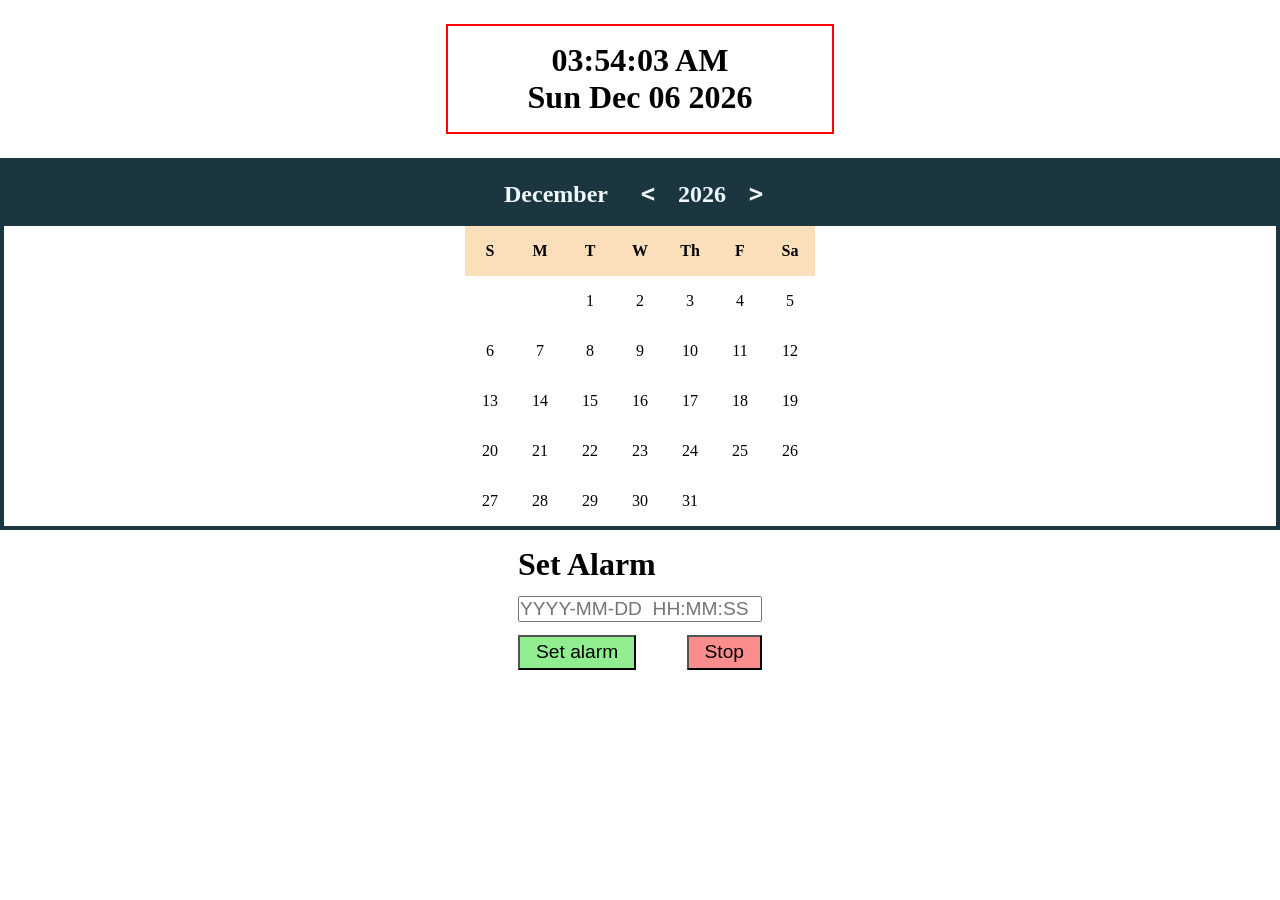
==== clock.html @ 746efd58 "Alarm Clock App" ====
<!doctype html>
    <html lang="en">
      <head>
        <!-- Required meta tags -->
        <meta charset="utf-8">
        <meta name="viewport" content="width=device-width, initial-scale=1, shrink-to-fit=no">
        <link rel="stylesheet" href="styles.css">

        <title>Clock and Alarm</title>
      </head>
      <body onload="updateclock(); setInterval('updateclock()',1000)">

        <div class="container">
            <div class="section">
                <!-- current time -->
                <div class="time">
                    <div id="clock">

                    </div>
                        <div id="clock2">

                    </div>
                </div>
            </div>
                <div class=" section calendar">
                    <div class="calendar-header">
                        <span class="month-picker" id="month-picker">January</span>
                        <div class="year-picker">
                            <span class="year-change" id="prev-year">
                                <pre><</pre>
                            </span>
                            <span id="year">2021</span>
                            <span class="year-change" id="next-year">
                                <pre>></pre>
                            </span>
                        </div>
                    </div>
                    <div class="calendar-body">
                        <div class="calendar-week-day">
                            <div>S</div>
                            <div>M</div>
                            <div>T</div>
                            <div>W</div>
                            <div>Th</div>
                            <div>F</div>
                            <div>Sa</div>
                        </div>
                        <div class="calendar-days"></div>
                    </div>
                    <div class="month-list"></div>
                </div>
            <div class="section alarm">
                    <h3> Set Alarm </h3>
                    <form>
                        <div class="form-group">
                            <input type="text" id="alarm" name="alarm" placeholder="YYYY-MM-DD  HH:MM:SS">
                        </div>
                        <div class="buttons">
                            <button type="submit" class="btn" id="alarmsubmit">Set alarm</button>
                            <button type="submit" class="btn" id="alarmstop" onclick="stop()">Stop</button>
                        </div>
                    </form>
            </div>
            <div class="alarmAlert"></div>
        </div>
    </div>


      <audio id="my-audio" controls style="display:none">
        <source src="https://amazing-js-project.netlify.app/clock%20and%20alarm/audios/alarm.mp3" type="audio/mpeg">
      </audio>
	<script src="script.js"></script>
      </body>
    </html>
---- styles.css ----
* {
    padding: 0;
    margin: 0;
    box-sizing: border-box;
  }
  .container {
    width: 100%;
    margin: auto;
    display: flex;
    flex-direction: column;
    align-items: center;
  }
  .section {
    width: fit-content;
  }
  .time {
    margin: 1.5rem;
    padding: 1rem 5rem;
    max-width: 512px;
    border: 2px solid red;
    font-size: 2rem;
    font-weight: 800;
    display: flex;
    flex-direction: column;
    text-align: center;
  }
  .time:hover {
    background-color: red;
    color: aliceblue;
    -webkit-box-shadow: inset 0 0 30px red, 0 0 30px red;
    -moz-box-shadow: inset 0 0 30px red, 0 0 30px red;
    box-shadow: inset 0 0 30px red, 0 0 30px red;
  }
  .alarm {
    margin: 1rem;
  }
  .alarm input {
    display: block;
  }
  .alarm,
  .alarm button,
  .alarm label,
  .alarm input {
    font-size: 1.2rem;
  }
  .alarm h3 {
    font-size: 2rem;
  }
  form {
    margin-bottom: 0.8rem;
  }
  .form-group > * {
    margin: 0.8rem 0;
  }
  .alarm .buttons {
    display: flex;
    justify-content: space-between;
  }
  #alarmsubmit {
    padding: 0.3rem 1rem;
    background-color: #90ee90;
  }
  #alarmsubmit:hover {
    background-color: #5cc55c;
  }
  #alarmstop {
    padding: 0.3rem 1rem;
    background-color: #fb8d8d;
  }
  #alarmstop:hover {
    background-color: #fc4f4f;
  }
  
  @media (max-width: 548px) {
    .time {
      margin: 1rem;
      padding: 0.3rem 2rem;
      font-size: 1.5rem;
    }
    .alarm {
      margin: 0.5rem;
    }
  }
  
  .calendar {
    width: 100%;
    margin: 0 0.5rem ;
  display: grid;
  place-items: center;
    border: 4px solid #1B363F;
    overflow: hidden;
    position: relative;
  }
  
  
  .calendar-header {
    padding: 10px;
    width: 100%;
    border: 2px solid #1B363F;
    display: flex;
    justify-content: center;
    align-items: center;
    background-color: #1B363F;
    color: aliceblue;
    font-size: 1.5rem;
    font-weight: 600;
  }
  
  .calendar-week-day {
    background-color: rgb(251, 223, 187);
    height: 50px;
    display: grid;
    grid-template-columns: repeat(7, 1fr);
    font-weight: 600;
  }
  
  .calendar-week-day div {
    display: grid;
    place-items: center;
  }
  
  .calendar-days {
    display: grid;
    grid-template-columns: repeat(7, 1fr);
  }
  
  .calendar-days div {
    width: 50px;
    height: 50px;
    display: flex;
    align-items: center;
    justify-content: center;
    padding: 5px;
    position: relative;
    cursor: pointer;
  }
  
  .calendar-days div span {
    position: absolute;
  }
  
  
  .calendar-days div.curr-date span {
    display: none;
  }
  
  .month-picker {
    padding: 5px 10px;
    border-radius: 10px;
    cursor: pointer;
  }
  
  
  .year-picker {
    display: flex;
    align-items: center;
  }
  
  .year-change {
    height: 40px;
    width: 40px;
    border-radius: 50%;
    display: grid;
    place-items: center;
    margin: 0 10px;
    cursor: pointer;
  }
  
  .month-list {
    position: absolute;
    z-index: 2;
    width: 100%;
    height: 100%;
    top: 0;
    left: 0;
    display: grid;
    grid-template-columns: repeat(3, auto);
    gap: 5px;
    transform: scale(1.2);
    visibility: hidden;
    pointer-events: none;
    font-size: 1rem;
  }
  
  .month-list.show {
    background-color: antiquewhite;
    transform: scale(1);
    visibility: visible;
    pointer-events: visible;
    transition: all 0.2s ease-in-out;
  }
  
  .month-list > div {
    display: grid;
    place-items: center;
  }
  
  .month-list > div > div {
    width: 100%;
    height: 100%;
    display: flex;
    justify-content: center;
    align-items: center;
    padding: 5px 20px;
    border: 1px solid #1B363F;
    cursor: pointer;
  }
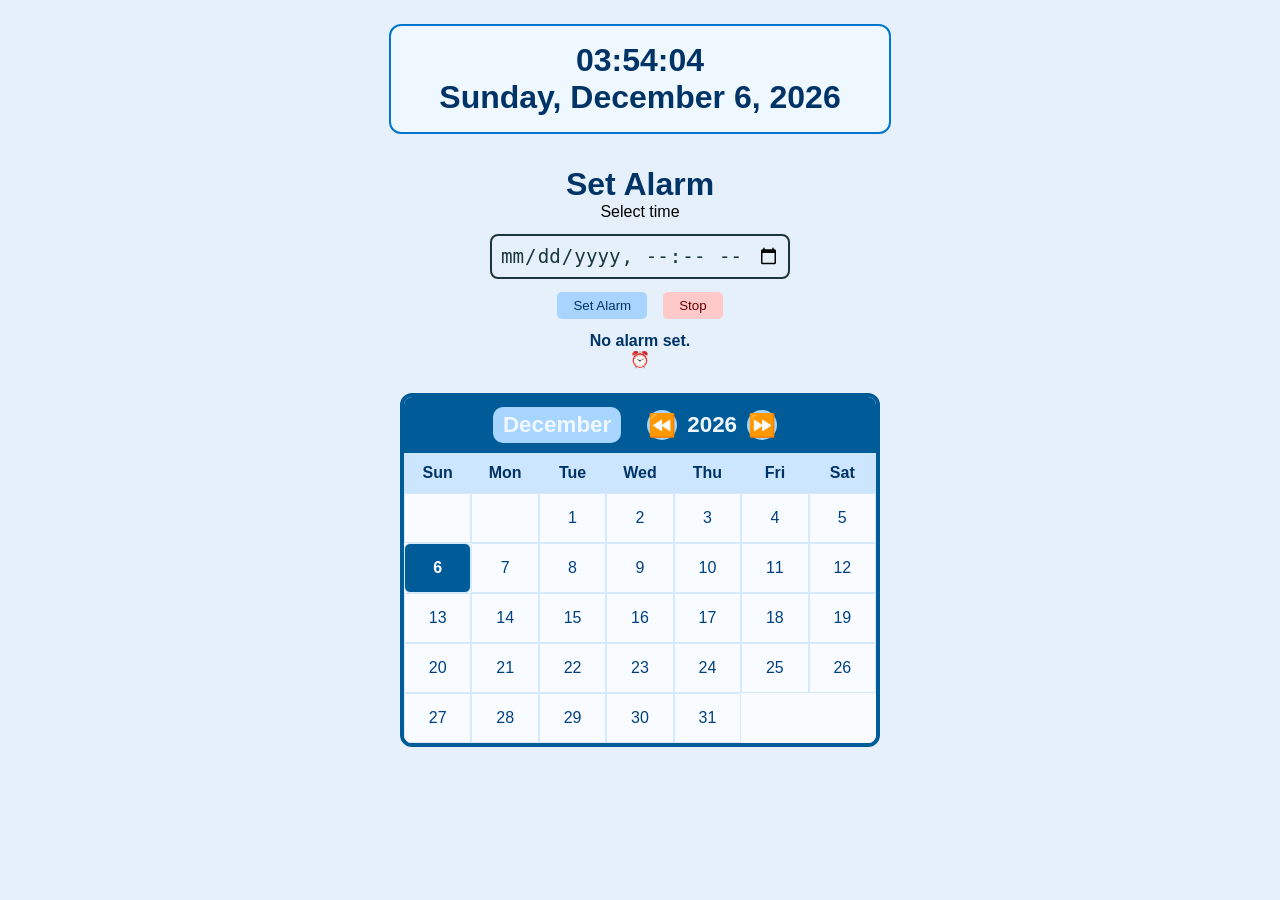
==== commit c8ded2b5: "Fixes" ====
--- a/clock.html
+++ b/clock.html
@@ -1,74 +1,63 @@
-<!doctype html>
-    <html lang="en">
-      <head>
-        <!-- Required meta tags -->
-        <meta charset="utf-8">
-        <meta name="viewport" content="width=device-width, initial-scale=1, shrink-to-fit=no">
-        <link rel="stylesheet" href="styles.css">
+<!DOCTYPE html>
+<html lang="en">
 
-        <title>Clock and Alarm</title>
-      </head>
-      <body onload="updateclock(); setInterval('updateclock()',1000)">
+<head>
+    <meta charset="UTF-8" />
+    <meta name="viewport" content="width=device-width, initial-scale=1.0" />
+    <title>Blue Alarm Clock & Calendar</title>
+    <link rel="stylesheet" href="styles.css" />
+</head>
 
-        <div class="container">
-            <div class="section">
-                <!-- current time -->
-                <div class="time">
-                    <div id="clock">
+<body>
+    <div class="container">
+        <div class="section time">
+            <div id="clock">00:00:00 AM</div>
+            <div id="clock2">Loading date...</div>
+        </div>
 
-                    </div>
-                        <div id="clock2">
+        <div class="section alarm">
+            <h3>Set Alarm</h3>
+            <form>
+                <div class="form-group">
+                    <label for="alarm">Select time</label>
+                    <input type="datetime-local" id="alarm" />
+                </div>
+                <div class="buttons">
+                    <button id="alarmsubmit" type="submit">Set Alarm</button>
+                    <button id="alarmstop" type="button">Stop</button>
+                </div>
+            </form>
+            <p class="alarmAlert">No alarm set.</p>
+            <div id="alarm-clock-emoji">⏰</div>
+            <div id="ringing-clock-container" style="display: none;">
+                <img id="ringing-clock-animation" src="/Alarm-Clock-App/wake up alarm GIF - Find & Share on GIPHY.gif" alt="Ringing Alarm Clock">
+            </div>
+            <audio id="my-audio" src="/Alarm-Clock-App/generic-alarm-clock-86759.mp3" preload="auto" loop></audio>
+        </div>
 
-                    </div>
+        <div class="section calendar" id="calendar-section">
+            <div class="calendar-header">
+                <span id="month-picker" class="month-picker">Month</span>
+                <div class="year-picker">
+                    <span id="prev-year" class="year-change">⏪</span>
+                    <span id="year">Year</span>
+                    <span id="next-year" class="year-change">⏩</span>
                 </div>
             </div>
-                <div class=" section calendar">
-                    <div class="calendar-header">
-                        <span class="month-picker" id="month-picker">January</span>
-                        <div class="year-picker">
-                            <span class="year-change" id="prev-year">
-                                <pre><</pre>
-                            </span>
-                            <span id="year">2021</span>
-                            <span class="year-change" id="next-year">
-                                <pre>></pre>
-                            </span>
-                        </div>
-                    </div>
-                    <div class="calendar-body">
-                        <div class="calendar-week-day">
-                            <div>S</div>
-                            <div>M</div>
-                            <div>T</div>
-                            <div>W</div>
-                            <div>Th</div>
-                            <div>F</div>
-                            <div>Sa</div>
-                        </div>
-                        <div class="calendar-days"></div>
-                    </div>
-                    <div class="month-list"></div>
-                </div>
-            <div class="section alarm">
-                    <h3> Set Alarm </h3>
-                    <form>
-                        <div class="form-group">
-                            <input type="text" id="alarm" name="alarm" placeholder="YYYY-MM-DD  HH:MM:SS">
-                        </div>
-                        <div class="buttons">
-                            <button type="submit" class="btn" id="alarmsubmit">Set alarm</button>
-                            <button type="submit" class="btn" id="alarmstop" onclick="stop()">Stop</button>
-                        </div>
-                    </form>
+            <div class="calendar-week-day">
+                <div>Sun</div>
+                <div>Mon</div>
+                <div>Tue</div>
+                <div>Wed</div>
+                <div>Thu</div>
+                <div>Fri</div>
+                <div>Sat</div>
             </div>
-            <div class="alarmAlert"></div>
+            <div class="calendar-days"></div>
+            <div class="month-list"></div>
         </div>
-    </div>
 
+        <script src="script.js"></script>
+</body>
 
-      <audio id="my-audio" controls style="display:none">
-        <source src="https://amazing-js-project.netlify.app/clock%20and%20alarm/audios/alarm.mp3" type="audio/mpeg">
-      </audio>
-	<script src="script.js"></script>
-      </body>
-    </html>+</html>
--- a/styles.css
+++ b/styles.css
@@ -2,130 +2,170 @@
     padding: 0;
     margin: 0;
     box-sizing: border-box;
-  }
-  .container {
+}
+
+body {
+    background-color: #e6f0fa;
+    font-family: Arial, sans-serif;
+    overflow: hidden;
+}
+
+.container {
     width: 100%;
     margin: auto;
     display: flex;
     flex-direction: column;
     align-items: center;
-  }
-  .section {
+    padding: 1rem;
+    gap: 1rem;
+}
+
+.section {
     width: fit-content;
-  }
-  .time {
-    margin: 1.5rem;
-    padding: 1rem 5rem;
+    max-width: 100%;
+}
+
+.time {
+    margin: 0.5rem;
+    padding: 1rem 3rem;
     max-width: 512px;
-    border: 2px solid red;
+    border: 2px solid #0077cc;
+    background-color: #f0f8ff;
     font-size: 2rem;
     font-weight: 800;
     display: flex;
     flex-direction: column;
     text-align: center;
-  }
-  .time:hover {
-    background-color: red;
-    color: aliceblue;
-    -webkit-box-shadow: inset 0 0 30px red, 0 0 30px red;
-    -moz-box-shadow: inset 0 0 30px red, 0 0 30px red;
-    box-shadow: inset 0 0 30px red, 0 0 30px red;
-  }
-  .alarm {
-    margin: 1rem;
-  }
-  .alarm input {
+    color: #003366;
+    border-radius: 12px;
+}
+
+.time:hover {
+    background-color: #0077cc;
+    color: #f0f8ff;
+    box-shadow: inset 0 0 30px #0077cc, 0 0 30px #0077cc;
+}
+
+.alarm {
+    margin: 0.5rem;
+    text-align: center;
+}
+
+.alarm input {
     display: block;
-  }
-  .alarm,
-  .alarm button,
-  .alarm label,
-  .alarm input {
+    padding: 0.5rem;
     font-size: 1.2rem;
-  }
-  .alarm h3 {
+    width: 100%;
+    max-width: 300px;
+    border: 2px solid #1B363F;
+    border-radius: 8px;
+    background-color: #E6F0FA;
+    color: #1B363F;
+}
+
+.alarm h3 {
     font-size: 2rem;
-  }
-  form {
+    color: #003366;
+}
+
+form {
     margin-bottom: 0.8rem;
-  }
-  .form-group > * {
+}
+
+.form-group>* {
     margin: 0.8rem 0;
-  }
-  .alarm .buttons {
-    display: flex;
-    justify-content: space-between;
-  }
-  #alarmsubmit {
-    padding: 0.3rem 1rem;
-    background-color: #90ee90;
-  }
-  #alarmsubmit:hover {
-    background-color: #5cc55c;
-  }
-  #alarmstop {
-    padding: 0.3rem 1rem;
-    background-color: #fb8d8d;
-  }
-  #alarmstop:hover {
-    background-color: #fc4f4f;
-  }
-  
-  @media (max-width: 548px) {
-    .time {
-      margin: 1rem;
-      padding: 0.3rem 2rem;
-      font-size: 1.5rem;
-    }
-    .alarm {
-      margin: 0.5rem;
-    }
-  }
-  
-  .calendar {
-    width: 100%;
-    margin: 0 0.5rem ;
-  display: grid;
-  place-items: center;
-    border: 4px solid #1B363F;
+}
+
+.alarm .buttons {
+    display: flex;
+    justify-content: center;
+    gap: 1rem;
+}
+
+#alarmsubmit {
+    padding: 0.4rem 1rem;
+    background-color: #a8d5ff;
+    border: none;
+    border-radius: 5px;
+    color: #003366;
+    cursor: pointer;
+}
+
+#alarmsubmit:hover {
+    background-color: #67b5ff;
+}
+
+#alarmstop {
+    padding: 0.4rem 1rem;
+    background-color: #ffc9c9;
+    border: none;
+    border-radius: 5px;
+    color: #660000;
+    cursor: pointer;
+}
+
+#alarmstop:hover {
+    background-color: #ff8a8a;
+}
+
+.alarmAlert {
+    font-weight: bold;
+    color: #003366;
+}
+
+.calendar {
+    width: 100%;
+    max-width: 480px;
+    margin: auto;
+    border: 4px solid #005b99;
+    border-radius: 12px;
     overflow: hidden;
     position: relative;
-  }
-  
-  
-  .calendar-header {
+    background-color: #f2f9ff;
+    transition: transform 0.5s ease;
+}
+
+.calendar.slide-left {
+    transform: translateX(-100%);
+}
+
+.calendar.slide-right {
+    transform: translateX(100%);
+}
+
+.calendar-header {
     padding: 10px;
-    width: 100%;
-    border: 2px solid #1B363F;
+    background-color: #005b99;
+    color: aliceblue;
+    font-size: 1.4rem;
+    font-weight: 600;
     display: flex;
     justify-content: center;
     align-items: center;
-    background-color: #1B363F;
-    color: aliceblue;
-    font-size: 1.5rem;
-    font-weight: 600;
-  }
-  
-  .calendar-week-day {
-    background-color: rgb(251, 223, 187);
-    height: 50px;
+}
+
+.calendar-week-day {
+    background-color: #cde6ff;
+    height: 40px;
     display: grid;
     grid-template-columns: repeat(7, 1fr);
     font-weight: 600;
-  }
-  
-  .calendar-week-day div {
+    color: #003366;
+}
+
+.calendar-week-day div {
     display: grid;
     place-items: center;
-  }
-  
-  .calendar-days {
+}
+
+.calendar-days {
     display: grid;
     grid-template-columns: repeat(7, 1fr);
-  }
-  
-  .calendar-days div {
-    width: 50px;
+    background-color: #f8fbff;
+}
+
+.calendar-days div {
+    width: 100%;
     height: 50px;
     display: flex;
     align-items: center;
@@ -133,40 +173,43 @@
     padding: 5px;
     position: relative;
     cursor: pointer;
-  }
-  
-  .calendar-days div span {
-    position: absolute;
-  }
-  
-  
-  .calendar-days div.curr-date span {
-    display: none;
-  }
-  
-  .month-picker {
+    border: 1px solid #d6eaff;
+    color: #004080;
+    transition: background-color 0.3s;
+}
+
+.calendar-days div.curr-date {
+    background-color: #005b99;
+    color: #fff;
+    font-weight: bold;
+    border-radius: 6px;
+}
+
+.month-picker {
     padding: 5px 10px;
     border-radius: 10px;
     cursor: pointer;
-  }
-  
-  
-  .year-picker {
-    display: flex;
-    align-items: center;
-  }
-  
-  .year-change {
-    height: 40px;
-    width: 40px;
+    background-color: #a8d5ff;
+    margin-right: 1rem;
+}
+
+.year-picker {
+    display: flex;
+    align-items: center;
+}
+
+.year-change {
+    height: 30px;
+    width: 30px;
     border-radius: 50%;
+    background-color: #a8d5ff;
     display: grid;
     place-items: center;
     margin: 0 10px;
     cursor: pointer;
-  }
-  
-  .month-list {
+}
+
+.month-list {
     position: absolute;
     z-index: 2;
     width: 100%;
@@ -180,28 +223,56 @@
     visibility: hidden;
     pointer-events: none;
     font-size: 1rem;
-  }
-  
-  .month-list.show {
-    background-color: antiquewhite;
+}
+
+.month-list.show {
+    background-color: #e0f0ff;
     transform: scale(1);
     visibility: visible;
     pointer-events: visible;
     transition: all 0.2s ease-in-out;
-  }
-  
-  .month-list > div {
+}
+
+.month-list>div {
     display: grid;
     place-items: center;
-  }
-  
-  .month-list > div > div {
-    width: 100%;
-    height: 100%;
-    display: flex;
-    justify-content: center;
-    align-items: center;
+}
+
+.month-list>div>div {
+    width: 100%;
     padding: 5px 20px;
     border: 1px solid #1B363F;
     cursor: pointer;
-  }+    background-color: #cde6ff;
+}
+
+@media (max-width: 548px) {
+    .time {
+        padding: 0.5rem 2rem;
+        font-size: 1.4rem;
+    }
+    .alarm {
+        margin: 0.5rem;
+    }
+}
+
+
+/* Alarm Clock Animation */
+
+#alarm-emoji {
+    font-size: 3rem;
+    display: none;
+    animation: dance 0.8s infinite alternate ease-in-out;
+    transform-origin: center;
+    color: gold;
+    margin-top: 1rem;
+}
+
+@keyframes dance {
+    0% {
+        transform: rotate(-20deg);
+    }
+    100% {
+        transform: rotate(20deg);
+    }
+}
